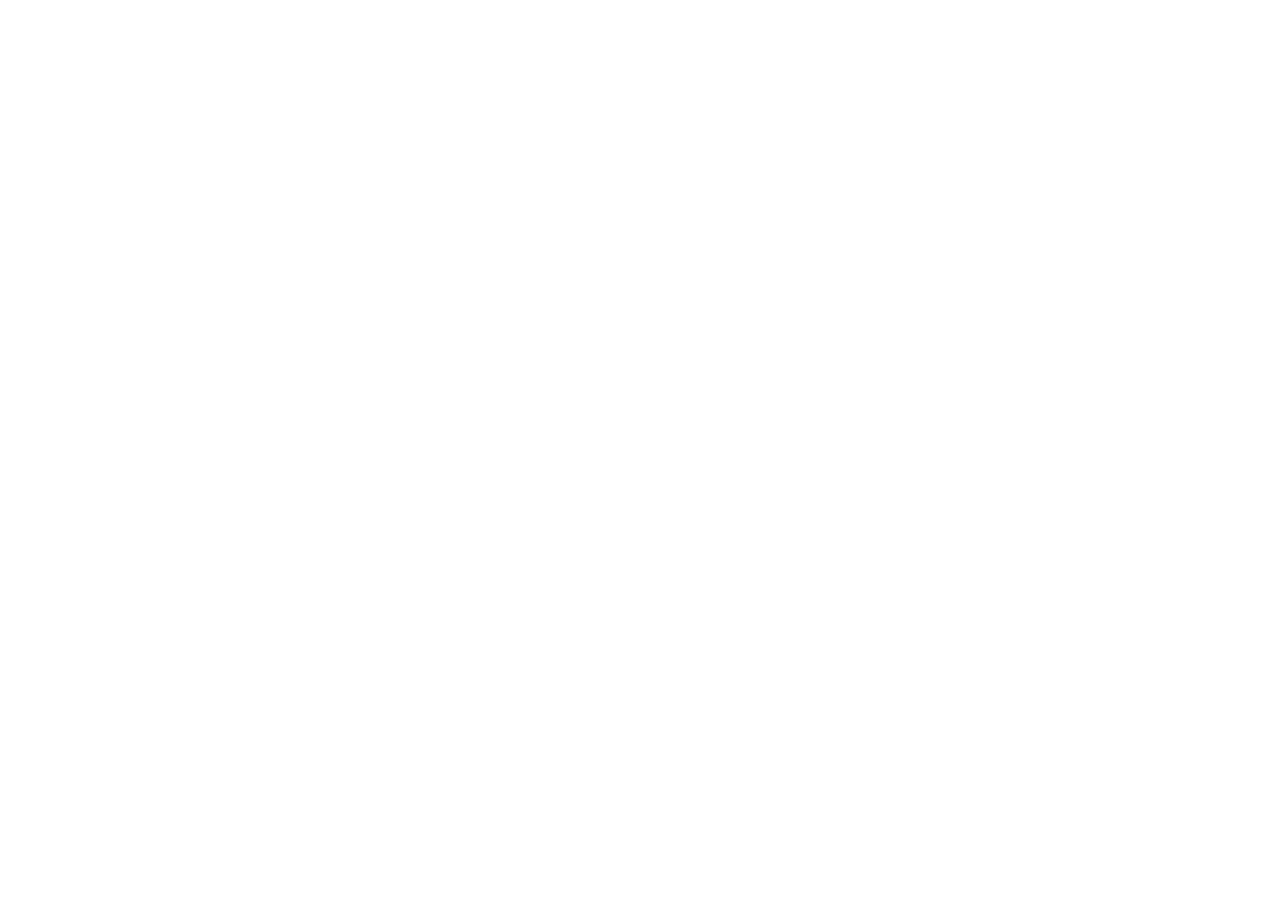
==== index.html @ e259f59d "9.28" ====
<!DOCTYPE html>
<html>
	<head>
		<meta charset="UTF-8">
		<meta http-equiv="X-UA-Compatible" content="IE=Edge">
		<meta name="viewport" content="width=device-width, initial-scale=1">
        <!-- The above 3 meta tags *must* come first in the head; any other head content must come *after* these tags -->
		<title>吴俊霖经纪为您服务</title>
		<link href="./resources/css/bootstrap.min.css" rel="stylesheet">
		<link rel="stylesheet" href="./resources/css/style.css">
		<link rel="stylesheet" href="./resource/css/index/index.css">
		<!-- Just for debugging purposes. Don't actually copy these 2 lines! -->
        <!--[if lt IE 9]><script src="../../assets/js/ie8-responsive-file-warning.js"></script><![endif]-->
        <script src="./resources/scripts/ie-emulation-modes-warning.js"></script>

        <!-- HTML5 shim and Respond.js for IE8 support of HTML5 elements and media queries -->
        <!--[if lt IE 9]>
          <script src="https://oss.maxcdn.com/html5shiv/3.7.2/html5shiv.min.js"></script>
          <script src="https://oss.maxcdn.com/respond/1.4.2/respond.min.js"></script>
        <![endif]-->
	</head>
	<body>
		<section id="page">
			<header id="header">
				<div>
					<image class="header-background" src=""/>
				</div>
			</header>
			<section id="body">
				
			</section>
			<footer id="footer">
				
			</footer>
		</section>

		<!-- Bootstrap core JavaScript
        ================================================== -->
        <!-- Placed at the end of the document so the pages load faster -->
    
        <!--jquery-->
        <script src="./resources/scripts/jquery-2.1.4.js"></script>
        <!-- IE10 viewport hack for Surface/desktop Windows 8 bug -->
        <script src="./resources/scripts/ie10-viewport-bug-workaround.js"></script>
        <script src="./resource/scripts/bootstrap.min.js"></script>
	</body>
</html>
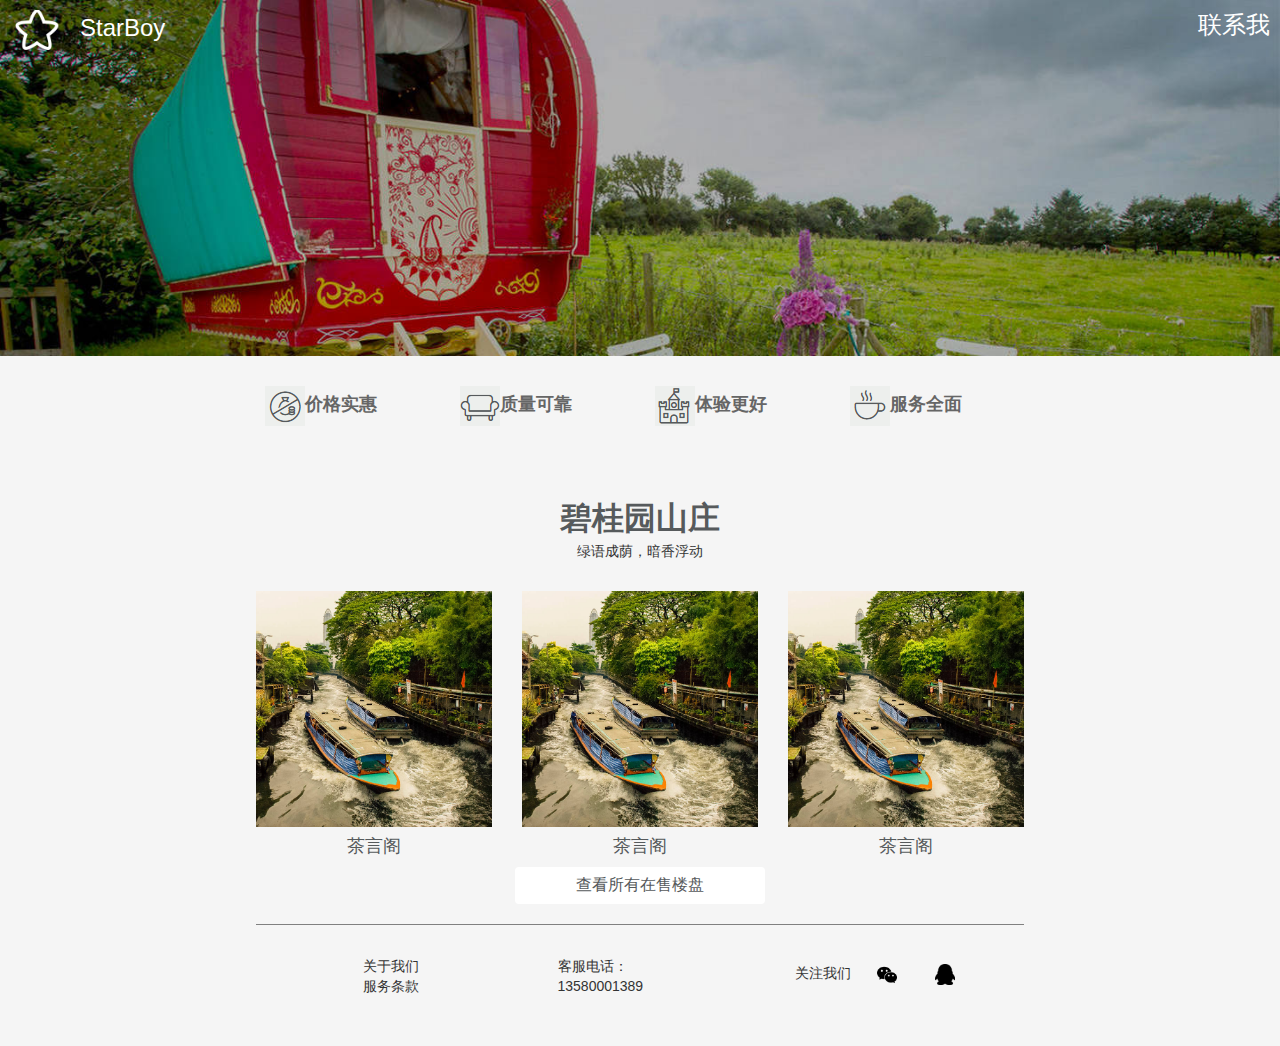
==== commit 78b7a3cb: "9月2日" ====
--- a/index.html
+++ b/index.html
@@ -8,7 +8,7 @@
 		<title>吴俊霖经纪为您服务</title>
 		<link href="./resources/css/bootstrap.min.css" rel="stylesheet">
 		<link rel="stylesheet" href="./resources/css/style.css">
-		<link rel="stylesheet" href="./resource/css/index/index.css">
+		<link rel="stylesheet" href="./resources/css/index/index.css">
 		<!-- Just for debugging purposes. Don't actually copy these 2 lines! -->
         <!--[if lt IE 9]><script src="../../assets/js/ie8-responsive-file-warning.js"></script><![endif]-->
         <script src="./resources/scripts/ie-emulation-modes-warning.js"></script>
@@ -22,15 +22,117 @@
 	<body>
 		<section id="page">
 			<header id="header">
-				<div>
-					<image class="header-background" src=""/>
+
+				<div id="header-background" class="header-background">
+					<image width="100%" src="./images/index/header-background.jpg"/>
 				</div>
+
+				<div id="header-nav" class="header-nav">
+
+					  <p href="./index.html" style="float:left;color:white;font-size:24px;margin-top:10px;"><image height="40px" src="./images/index/star.png"/>StarBoy</p>
+
+					  <a class="contact-me" href="#footer">联系我</a>
+					  <div class="clear"></div>
+				</div>
+
 			</header>
+
 			<section id="body">
-				
+
+				<div id="advantage" class="advantage container">
+					<div class="row">
+						<div class="col-md-2"></div>
+						<div class="col-md-2 col-xs-6 advantage-title"><image src="./images/index/description1.png"/>价格实惠</div>
+						<div class="col-md-2 col-xs-6 advantage-title"><image src="./images/index/description2.png"/>质量可靠</div>
+						<div class="col-md-2 col-xs-6 advantage-title"><image src="./images/index/description3.png"/>体验更好</div>
+						<div class="col-md-2 col-xs-6 advantage-title"><image src="./images/index/description4.png"/>服务全面</div>
+						<div class="col-md-2"></div>					
+					</div>
+				</div>
+
+				<div id="product-class-1" class="product-class container">
+					<div class="product-class-title text-center">碧桂园山庄</div>
+					<p class="product-class-description text-center">绿语成荫，暗香浮动</p>
+					<div class="houses row"> 
+						<div id="house1" class="house col-md-4">
+							<div class="house-photo">
+								<a style="color:#565A5C" href="./house-content.html">
+									<image width="100%" src="./images/index/house1.jpg"/>
+								</a>
+							</div>
+							<div class="house-title text-center">
+								<a style="color:#565A5C" href="./house-content.html"><h4>茶言阁</h4></a>
+							</div>
+						</div>
+						
+						<div id="house2" class="house col-md-4">
+							<div class="house-photo">
+								<a style="color:#565A5C" href="./house-content.html">
+									<image width="100%" src="./images/index/house1.jpg"/>
+								</a>
+							</div>
+							<div class="house-title  text-center">
+								<a style="color:#565A5C" href="./house-content.html"><h4>茶言阁</h4></a>
+							</div>
+						</div>
+						
+						<div id="house3" class="house col-md-4">
+							<div class="house-photo">
+								<a style="color:#565A5C" href="./house-content.html">
+									<image width="100%" src="./images/index/house1.jpg"/>
+								</a>
+							</div>
+							<div class="house-title text-center">
+								<a style="color:#565A5C" href="./house-content.html"><h4>茶言阁</h4></a>
+							</div>
+						</div>
+						<div class="clear"></div>
+					</div>	
+					<div class=" btn btn-large btn-block find-more">查看所有在售楼盘</div>
+				</div>
+
 			</section>
+
+            <hr style="height:1px;width:60%;left:20%;border:none;border-top:1px solid gray;" />
+
 			<footer id="footer">
-				
+				<div class="container">
+					<div class="row">
+						<div class="col-md-3"></div>
+						<div class="about col-md-2">
+							<ul class="list-unstyled">
+								<li><a class="h5" href="#">关于我们</a></li>
+								<li><a class="h5" href="#">服务条款</a></li>
+							</ul>
+						</div>
+
+						<div class="service-telephone col-md-2">
+							<ul class="list-unstyled">
+								<li>客服电话：</li>
+								<li>13580001389</li>
+							</ul>
+						</div>
+						
+
+						<div class="online-contact col-md-3">
+							
+							<ul class="list-inline text-center">
+								<li>
+									<p class="text-center h5">关注我们</p>
+								</li>
+								<li>
+									<button class="btn btn-default online-contact" data-toggle="popover" title="QQ" data-content="1254336809" data-placement="left"><image width="20px" src="./images/index/wechat.png"/></button>
+								</li>
+								<li>
+									<button class="btn btn-default online-contact" data-container="body" data-placement="right" data-toggle="popover" data-original-title="微信/Wechat" data-content="Lufuyuan1993"><image width="20px" src="./images/index/QQ.png"/></button>
+								</li>
+							</ul>
+						</div>
+					
+						<div class="clear"></div>
+						<p></p>
+					</div>
+				</div>
 			</footer>
 		</section>
 
@@ -42,6 +144,11 @@
         <script src="./resources/scripts/jquery-2.1.4.js"></script>
         <!-- IE10 viewport hack for Surface/desktop Windows 8 bug -->
         <script src="./resources/scripts/ie10-viewport-bug-workaround.js"></script>
-        <script src="./resource/scripts/bootstrap.min.js"></script>
+        <script src="./resources/scripts/bootstrap.min.js"></script>
+        <script>
+	        $(function(){
+			  $('[data-toggle="popover"]').popover();
+			});
+        </script>
 	</body>
 </html>--- a/resources/css/index/index.css
+++ b/resources/css/index/index.css
@@ -0,0 +1,85 @@
+body{
+	background: rgb(245,245,245);
+	min-height: 800px;
+}
+div.header-background{
+	top: 0;
+}
+div.header-nav{
+	position: absolute;
+	top: 0px;
+	width: 100%;
+	z-index: 1;
+}
+div.advantage{
+	margin: 30px auto;
+	top: 0;
+}
+div.advantage-title{
+	font-weight:bold;
+	font-size: 18px;
+	font-family: "Microsoft Yahei";
+	color: #666666;
+}
+div.product-class{
+	
+}
+div.product-class-title{
+	
+	font-weight:bold;
+	font-size: 32px;
+	font-family: "华文细黑" ;
+	color: #565A5C;
+	margin: 40px 0 0 0;
+}
+div.product-class-description{
+	font-weight:normal;
+	font-size: 16px;
+	font-family: "华文细黑";
+	color: #565A5C;
+	margin: 0 0 15px 0;
+}
+div.houses{
+	margin: 30px 15% 0 15%;
+	width: 70%;
+}
+
+div.clear{
+	clear: both;
+}
+a.contact-me{
+	margin-right: 10px;
+	float: right;
+	color:white;
+	font-size:24px;
+	background-color:transparent;
+	border: 0px;
+	line-height: 50px;
+}
+div.find-more{
+	font-family: "华文细黑";
+	font-style: bold;
+	font-size: 16px;
+	margin: 0 auto;
+	max-width: 250px;
+	color:  #565A5C;
+	background-color: white;
+}
+div.about{
+	float: left;
+}
+div.service-telephone{
+	float: left;
+}
+div.online-contact{
+	float: left;
+}
+button.online-contact{
+	background-color:rgb(245,245,245);
+	border:0px;
+
+}
+footer{
+	bottom: 0px;
+	margin:  30px 0 30px 0;
+}